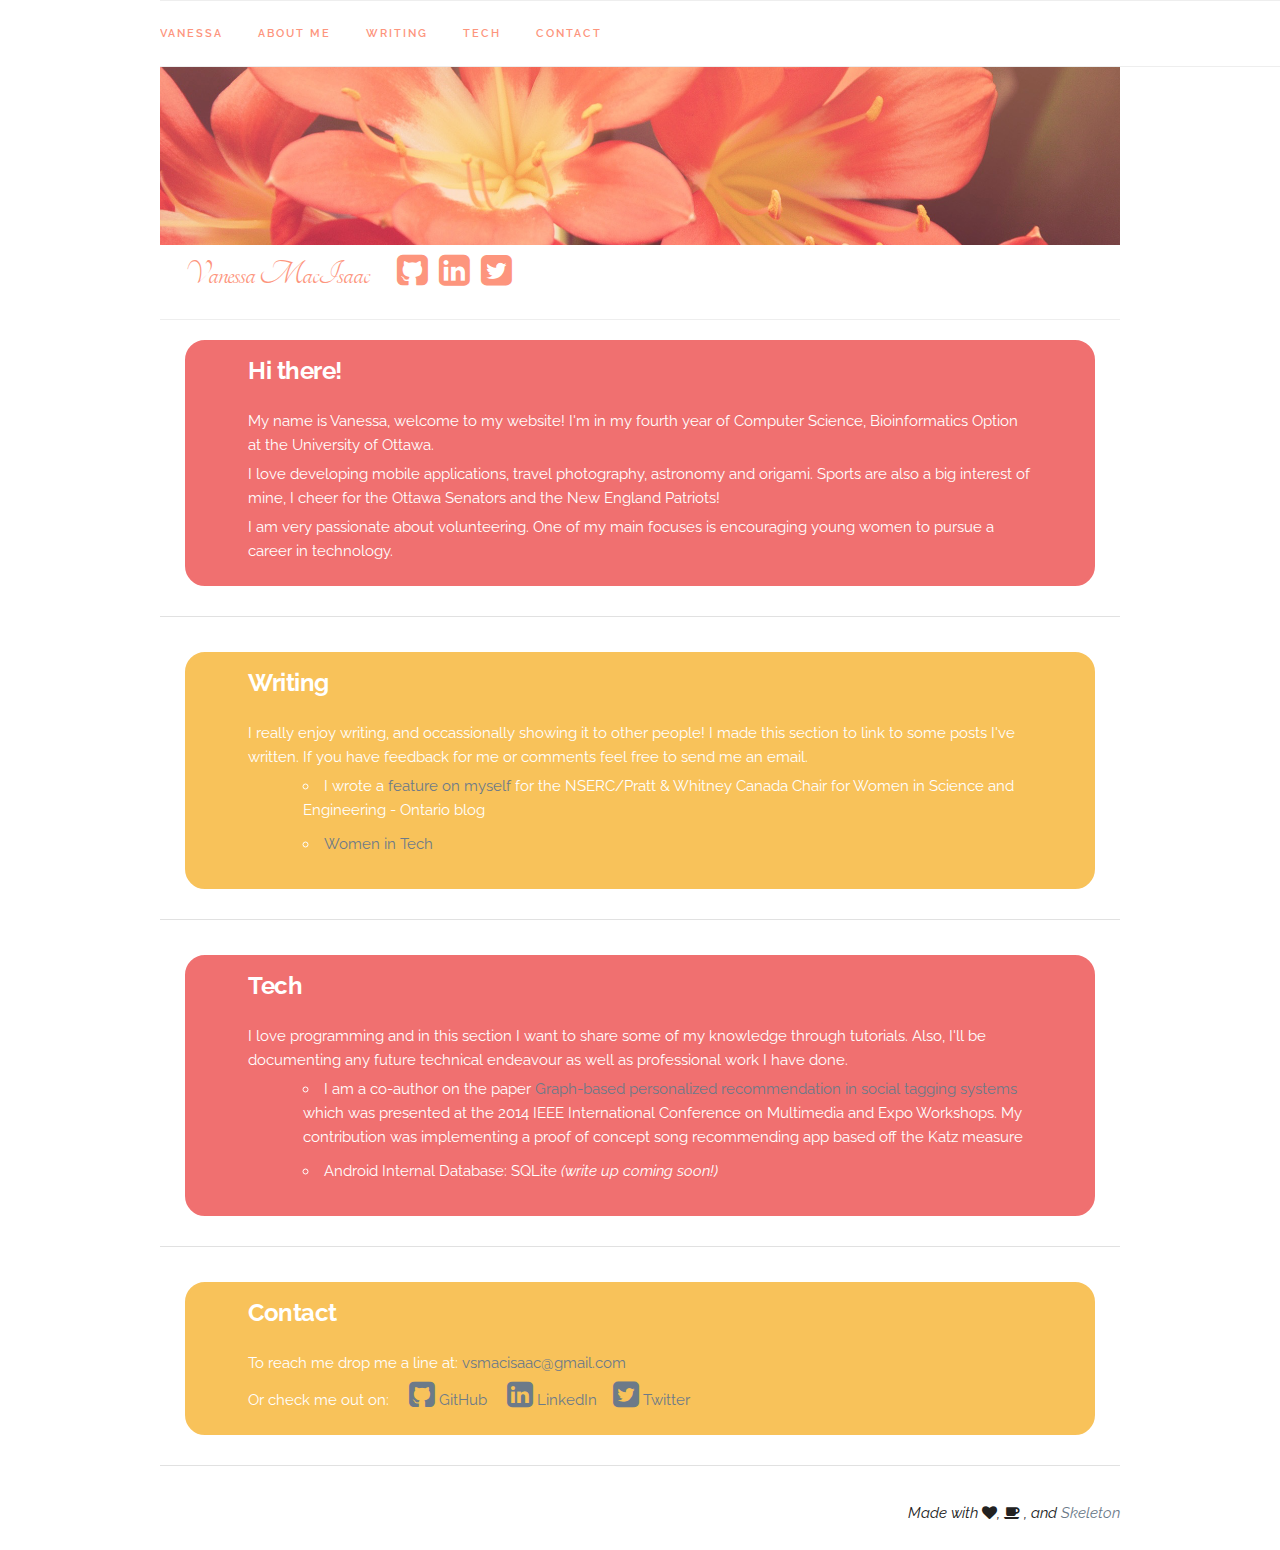
==== index.html @ 382b59af "update menu links" ====
<!DOCTYPE html>
<html lang="en">
<head>

  <!-- Basic Page Needs
  –––––––––––––––––––––––––––––––––––––––––––––––––– -->
  <meta charset="utf-8">
  <title>Vanessa MacIsaac</title>
  <meta name="description" content="Personal website of Vanessa MacIsaac">
  <meta name="author" content="Vanessa MacIsaac">

  <!-- Mobile Specific Metas
  –––––––––––––––––––––––––––––––––––––––––––––––––– -->
  <meta name="viewport" content="width=device-width, initial-scale=1">

  <!-- FONT
  –––––––––––––––––––––––––––––––––––––––––––––––––– -->
  <link href="//fonts.googleapis.com/css?family=Raleway:400,300,600" rel="stylesheet" type="text/css">
  <link rel="stylesheet" type="text/css" href="http://fonts.googleapis.com/css?family=Tangerine">
  <link href="font-awesome/css/font-awesome.min.css" rel="stylesheet" type="text/css">

  <!-- CSS
  –––––––––––––––––––––––––––––––––––––––––––––––––– -->
  <link rel="stylesheet" href="css/normalize.css">
  <link rel="stylesheet" href="css/skeleton.css">
  <link rel="stylesheet" href="css/styles.css">

  <!-- Favicon
  –––––––––––––––––––––––––––––––––––––––––––––––––– -->
  <link rel="icon" type="image/png" href="images/favicon.png">

</head>
<body>

  <!-- Primary Page Layout
  –––––––––––––––––––––––––––––––––––––––––––––––––– -->
  <div class="container">
    <nav class="navbar" class="container">
        <ul class="navbar-list">
          <li class="navbar-item"><a class="navbar-link" href="#Vanessa">Vanessa</a></li>
          <li class="navbar-item"><a class="navbar-link" href="#About-Me">About Me</a></li>
          <li class="navbar-item"><a class="navbar-link" href="#Writing">Writing</a></li>
          <li class="navbar-item"><a class="navbar-link" href="#Tech">Tech</a></li>
          <li class="navbar-item"><a class="navbar-link" href="#Contact">Contact</a></li>
        </ul>
    </nav>

    <div class="container-vanessa" id="Vanessa">
      <img  src="images/Flow.png" alt="Flowers" width="100%"/>
      <br>
      <div class="vanessa-text">
      <h3> Vanessa MacIsaac &nbsp; &nbsp; &nbsp;
        <a class="fa fa-github-square fa-1x" href="https://github.com/vanessaj"></a> &nbsp;
        <a class="fa fa-linkedin-square fa-1x" href="https://www.linkedin.com/profile/view?id=308721943" target="blank"></a> &nbsp;
        <a class="fa fa-twitter-square fa-1x" href="https://twitter.com/vanerama" target="blank"></a> &nbsp;
         
       </h3>
    </div>
    </div>

    <div class="container-pink" id="About-Me">
      <div class="container-text">
        <h5><b>Hi there!</b></h5>
        <p>My name is Vanessa, welcome to my website! I'm in my fourth year of Computer Science, Bioinformatics Option at the University of Ottawa.</p>
        <p>I love developing mobile applications, travel photography, astronomy and origami. Sports are also a big interest of mine, I cheer for the Ottawa Senators and the New England Patriots!</p>
        <p>I am very passionate about volunteering. One of my main focuses is encouraging young women to pursue a career in technology.</p>
      </div>
    </div>
    <hr>

    <div class="container-yellow" id="Posts">
      <div class="container-text">
        <h5><b>Writing</b></h5>
        <p>I really enjoy writing, and occassionally showing it to other people! I made this section to link to some posts I've written. If you have feedback for me or comments feel free to send me an email.
        <ul>
          <li>I wrote a <a href="http://scieng-women-ontario.ca/en/winit/nov-15-vanessa-macisaac/">feature on myself</a> for the NSERC/Pratt &amp; Whitney Canada Chair for Women in Science and Engineering - Ontario blog</li>
          <li><a href="wit.html">Women in Tech</a></li>
        </ul>
        </p>
      </div>
    </div>
    <hr>

    <div class="container-pink" id="Press">
      <div class="container-text">
        <h5><b>Tech</b></h5>
        <p>
          I love programming and in this section I want to share some of my knowledge through tutorials. Also, I'll be documenting any future technical endeavour as well as professional work I have done.
        </p>
        <ul>
          <li>I am a co-author on the paper <a href="http://www.computer.org/csdl/proceedings/icmew/2014/4717/00/06890593-abs.html">Graph-based personalized recommendation in social tagging systems</a> which was presented at the 2014 IEEE International Conference on Multimedia and Expo Workshops. My contribution was implementing a proof of concept song recommending app based off the Katz measure</li>
          <li>Android Internal Database: SQLite <i>(write up coming soon!)</i></li>
        </ul>
      </div>
    </div>
    <hr>
    <div class="container-yellow" id="Contact" class="row">
      
      <div class="container-text" class="one-third column">
        <h5><b>Contact</b></h5>
        <p>To reach me drop me a line at: <a href="mailto:vsmacisaac@gmail.com">vsmacisaac@gmail.com</a></p>
        
        <p>Or check me out on: &nbsp; &nbsp;
          <a href="https://github.com/vanessaj" target="blank"><i class="fa fa-github-square fa-2x"></i> GitHub</a>  &nbsp; &nbsp;
          <a href="https://www.linkedin.com/profile/view?id=308721943" target="blank"><i class="fa fa-linkedin-square fa-2x" ></i> LinkedIn</a>&nbsp; &nbsp; 
          <a href="https://twitter.com/vanerama" target="blank"><i class="fa fa-twitter-square fa-2x" ></i> Twitter</a>  
        </p>
      </div>  
    </div>
    <hr>

    <div class="u-pull-right">
      <p><i>Made with</i> <i class="fa fa-heart"></i><i>, </i><i class="fa fa-coffee"></i> <i>, and <a href="http://getskeleton.com/">Skeleton</a></i></p>
    </div>


  </div>

<!-- End Document
  –––––––––––––––––––––––––––––––––––––––––––––––––– -->
  <script>
  (function(i,s,o,g,r,a,m){i['GoogleAnalyticsObject']=r;i[r]=i[r]||function(){
  (i[r].q=i[r].q||[]).push(arguments)},i[r].l=1*new Date();a=s.createElement(o),
  m=s.getElementsByTagName(o)[0];a.async=1;a.src=g;m.parentNode.insertBefore(a,m)
  })(window,document,'script','//www.google-analytics.com/analytics.js','ga');

  ga('create', 'UA-59599109-1', 'auto');
  ga('send', 'pageview');

</script>
</body>
</html>
---- css/skeleton.css ----
/*
* Skeleton V2.0.4
* Copyright 2014, Dave Gamache
* www.getskeleton.com
* Free to use under the MIT license.
* http://www.opensource.org/licenses/mit-license.php
* 12/29/2014
*/


/* Table of contents
––––––––––––––––––––––––––––––––––––––––––––––––––
- Grid
- Base Styles
- Typography
- Links
- Buttons
- Forms
- Lists
- Code
- Tables
- Spacing
- Utilities
- Clearing
- Media Queries
*/


/* Grid
–––––––––––––––––––––––––––––––––––––––––––––––––– */
.container {
  position: relative;
  width: 100%;
  max-width: 960px;
  margin: 0 auto;
  padding: 0 20px;
  box-sizing: border-box; }
.column,
.columns {
  width: 100%;
  float: left;
  box-sizing: border-box; }

/* For devices larger than 400px */
@media (min-width: 400px) {
  .container {
    width: 85%;
    padding: 0; }
}

/* For devices larger than 550px */
@media (min-width: 550px) {
  .container {
    width: 80%; }
  .column,
  .columns {
    margin-left: 4%; }
  .column:first-child,
  .columns:first-child {
    margin-left: 0; }

  .one.column,
  .one.columns                    { width: 4.66666666667%; }
  .two.columns                    { width: 13.3333333333%; }
  .three.columns                  { width: 22%;            }
  .four.columns                   { width: 30.6666666667%; }
  .five.columns                   { width: 39.3333333333%; }
  .six.columns                    { width: 48%;            }
  .seven.columns                  { width: 56.6666666667%; }
  .eight.columns                  { width: 65.3333333333%; }
  .nine.columns                   { width: 74.0%;          }
  .ten.columns                    { width: 82.6666666667%; }
  .eleven.columns                 { width: 91.3333333333%; }
  .twelve.columns                 { width: 100%; margin-left: 0; }

  .one-third.column               { width: 30.6666666667%; }
  .two-thirds.column              { width: 65.3333333333%; }

  .one-half.column                { width: 48%; }

  /* Offsets */
  .offset-by-one.column,
  .offset-by-one.columns          { margin-left: 8.66666666667%; }
  .offset-by-two.column,
  .offset-by-two.columns          { margin-left: 17.3333333333%; }
  .offset-by-three.column,
  .offset-by-three.columns        { margin-left: 26%;            }
  .offset-by-four.column,
  .offset-by-four.columns         { margin-left: 34.6666666667%; }
  .offset-by-five.column,
  .offset-by-five.columns         { margin-left: 43.3333333333%; }
  .offset-by-six.column,
  .offset-by-six.columns          { margin-left: 52%;            }
  .offset-by-seven.column,
  .offset-by-seven.columns        { margin-left: 60.6666666667%; }
  .offset-by-eight.column,
  .offset-by-eight.columns        { margin-left: 69.3333333333%; }
  .offset-by-nine.column,
  .offset-by-nine.columns         { margin-left: 78.0%;          }
  .offset-by-ten.column,
  .offset-by-ten.columns          { margin-left: 86.6666666667%; }
  .offset-by-eleven.column,
  .offset-by-eleven.columns       { margin-left: 95.3333333333%; }

  .offset-by-one-third.column,
  .offset-by-one-third.columns    { margin-left: 34.6666666667%; }
  .offset-by-two-thirds.column,
  .offset-by-two-thirds.columns   { margin-left: 69.3333333333%; }

  .offset-by-one-half.column,
  .offset-by-one-half.columns     { margin-left: 52%; }

}


/* Base Styles
–––––––––––––––––––––––––––––––––––––––––––––––––– */
/* NOTE
html is set to 62.5% so that all the REM measurements throughout Skeleton
are based on 10px sizing. So basically 1.5rem = 15px :) */
html {
  font-size: 62.5%; }
body {
  font-size: 1.5em; /* currently ems cause chrome bug misinterpreting rems on body element */
  line-height: 1.6;
  font-weight: 400;
  font-family: "Raleway", "HelveticaNeue", "Helvetica Neue", Helvetica, Arial, sans-serif;
  color: #222; }


/* Typography
–––––––––––––––––––––––––––––––––––––––––––––––––– */
h1, h2, h3, h4, h5, h6 {
  margin-top: 0;
  margin-bottom: 2rem;
  font-weight: 300; }
h1 { font-size: 4.0rem; line-height: 1.2;  letter-spacing: -.1rem;}
h2 { font-size: 3.6rem; line-height: 1.25; letter-spacing: -.1rem; }
h3 { font-size: 3.0rem; line-height: 1.3;  letter-spacing: -.1rem; }
h4 { font-size: 2.4rem; line-height: 1.35; letter-spacing: -.08rem; }
h5 { font-size: 1.8rem; line-height: 1.5;  letter-spacing: -.05rem; }
h6 { font-size: 1.5rem; line-height: 1.6;  letter-spacing: 0; }

/* Larger than phablet */
@media (min-width: 550px) {
  h1 { font-size: 5.0rem; }
  h2 { font-size: 4.2rem; }
  h3 { font-size: 3.6rem; }
  h4 { font-size: 3.0rem; }
  h5 { font-size: 2.4rem; }
  h6 { font-size: 1.5rem; }
}

p {
  margin-top: 0; }


/* Links
–––––––––––––––––––––––––––––––––––––––––––––––––– */
a {
  text-decoration: none;
  color: #6C7A89; }
a:hover {
  color: #0FA0CE;
  /*color: #0FA0CE;*/ }



/* Buttons
–––––––––––––––––––––––––––––––––––––––––––––––––– */
.button,
button,
input[type="submit"],
input[type="reset"],
input[type="button"] {
  display: inline-block;
  height: 38px;
  padding: 0 30px;
  color: #555;
  text-align: center;
  font-size: 11px;
  font-weight: 600;
  line-height: 38px;
  letter-spacing: .1rem;
  text-transform: uppercase;
  text-decoration: none;
  white-space: nowrap;
  background-color: transparent;
  border-radius: 4px;
  border: 1px solid #bbb;
  cursor: pointer;
  box-sizing: border-box; }
.button:hover,
button:hover,
input[type="submit"]:hover,
input[type="reset"]:hover,
input[type="button"]:hover,
.button:focus,
button:focus,
input[type="submit"]:focus,
input[type="reset"]:focus,
input[type="button"]:focus {
  color: #333;
  border-color: #888;
  outline: 0; }
.button.button-primary,
button.button-primary,
input[type="submit"].button-primary,
input[type="reset"].button-primary,
input[type="button"].button-primary {
  color: #FFF;
  background-color: #33C3F0;
  border-color: #33C3F0; }
.button.button-primary:hover,
button.button-primary:hover,
input[type="submit"].button-primary:hover,
input[type="reset"].button-primary:hover,
input[type="button"].button-primary:hover,
.button.button-primary:focus,
button.button-primary:focus,
input[type="submit"].button-primary:focus,
input[type="reset"].button-primary:focus,
input[type="button"].button-primary:focus {
  color: #FFF;
  background-color: #1EAEDB;
  border-color: #1EAEDB; }


/* Forms
–––––––––––––––––––––––––––––––––––––––––––––––––– */
input[type="email"],
input[type="number"],
input[type="search"],
input[type="text"],
input[type="tel"],
input[type="url"],
input[type="password"],
textarea,
select {
  height: 38px;
  padding: 6px 10px; /* The 6px vertically centers text on FF, ignored by Webkit */
  background-color: #fff;
  border: 1px solid #D1D1D1;
  border-radius: 4px;
  box-shadow: none;
  box-sizing: border-box; }
/* Removes awkward default styles on some inputs for iOS */
input[type="email"],
input[type="number"],
input[type="search"],
input[type="text"],
input[type="tel"],
input[type="url"],
input[type="password"],
textarea {
  -webkit-appearance: none;
     -moz-appearance: none;
          appearance: none; }
textarea {
  min-height: 65px;
  padding-top: 6px;
  padding-bottom: 6px; }
input[type="email"]:focus,
input[type="number"]:focus,
input[type="search"]:focus,
input[type="text"]:focus,
input[type="tel"]:focus,
input[type="url"]:focus,
input[type="password"]:focus,
textarea:focus,
select:focus {
  border: 1px solid #33C3F0;
  outline: 0; }
label,
legend {
  display: block;
  margin-bottom: .5rem;
  font-weight: 600; }
fieldset {
  padding: 0;
  border-width: 0; }
input[type="checkbox"],
input[type="radio"] {
  display: inline; }
label > .label-body {
  display: inline-block;
  margin-left: .5rem;
  font-weight: normal; }


/* Lists
–––––––––––––––––––––––––––––––––––––––––––––––––– */
ul {
  list-style: circle inside; }
ol {
  list-style: decimal inside; }
ol, ul {
  padding-left: 0;
  margin-top: 0; }
ul ul,
ul ol,
ol ol,
ol ul {
  margin: 1.5rem 0 1.5rem 3rem;
  font-size: 90%; }
li {
  margin-bottom: 1rem; }


/* Code
–––––––––––––––––––––––––––––––––––––––––––––––––– */
code {
  padding: .2rem .5rem;
  margin: 0 .2rem;
  font-size: 90%;
  white-space: nowrap;
  background: #F1F1F1;
  border: 1px solid #E1E1E1;
  border-radius: 4px; }
pre > code {
  display: block;
  padding: 1rem 1.5rem;
  white-space: pre; }


/* Tables
–––––––––––––––––––––––––––––––––––––––––––––––––– */
th,
td {
  padding: 12px 15px;
  text-align: left;
  border-bottom: 1px solid #E1E1E1; }
th:first-child,
td:first-child {
  padding-left: 0; }
th:last-child,
td:last-child {
  padding-right: 0; }


/* Spacing
–––––––––––––––––––––––––––––––––––––––––––––––––– */
button,
.button {
  margin-bottom: 1rem; }
input,
textarea,
select,
fieldset {
  margin-bottom: 1.5rem; }
pre,
blockquote,
dl,
figure,
table,
p,
ul,
ol,
form {
  margin-bottom: 2.5rem; }


/* Utilities
–––––––––––––––––––––––––––––––––––––––––––––––––– */
.u-full-width {
  width: 100%;
  box-sizing: border-box; }
.u-max-full-width {
  max-width: 100%;
  box-sizing: border-box; }
.u-pull-right {
  float: right; }
.u-pull-left {
  float: left; }


/* Misc
–––––––––––––––––––––––––––––––––––––––––––––––––– */
hr {
  margin-top: 3rem;
  margin-bottom: 3.5rem;
  border-width: 0;
  border-top: 1px solid #E1E1E1; }


/* Clearing
–––––––––––––––––––––––––––––––––––––––––––––––––– */

/* Self Clearing Goodness */
.container:after,
.row:after,
.u-cf {
  content: "";
  display: table;
  clear: both; }


/* Media Queries
–––––––––––––––––––––––––––––––––––––––––––––––––– */
/*
Note: The best way to structure the use of media queries is to create the queries
near the relevant code. For example, if you wanted to change the styles for buttons
on small devices, paste the mobile query code up in the buttons section and style it
there.
*/


/* Larger than mobile */
@media (min-width: 400px) {}

/* Larger than phablet (also point when grid becomes active) */
@media (min-width: 550px) {}

/* Larger than tablet */
@media (min-width: 750px) {}

/* Larger than desktop */
@media (min-width: 1000px) {}

/* Larger than Desktop HD */
@media (min-width: 1200px) {}
---- css/styles.css ----
/*
  Light pink = #FCE3E3
  Light yellow = #FDEFD4
  Dark Pink = #F07070
  Dark Yellow = #F8C25A
*/
.navbar-list a {
  text-decoration: none;
  color: #fd957d; 
}
.navbar-list a:hover {
  color: #f53558; 
}
.vanessa-text a{
  text-decoration: none;
  color: #fd957d;
}
.vanessa-text a:hover{
  color:#f53558;
}
.vanessa-text{
  font-family: "Tangerine", Arial, Serif;
  margin-left: 25px;
  color: #fd957d;
  margin-bottom: 0px;
}
.lpink{
  color: #fd957d;
}
.container-vanessa{
  border-bottom: 1px solid #eee;
}

.container-text p{
  margin-bottom: 5px;
}

@media (min-width:1px){
  .container-text{
    margin: 5px 2px 15px 2px;
    color: white;
  }
  .container-text ul{
    margin-left: 1px;
  }

  .container-pink{
    border: solid;
    border-radius: 20px;
    border-color: #F07070;
    padding: 5px;
    margin: 5px 0px;
    background-color: #F07070;
  }

  .container-yellow{
    border: solid;
    border-radius: 20px;
    border-color: #F8C25A;
    padding: 5px;
    margin-top: 10px;
    margin-bottom: 10px;
    background-color: #F8C25A;
  }
}

@media (min-width: 400px){
  .container-text ul{
    margin-left: 55px;
  }
  .container-text{
    margin: 5px 2px 15px 2px;
    color: white;
  }
}


/* Larger than phone */
@media (min-width: 550px) {
  .container-text ul{
    margin-left: 55px;
  }
  .container-text{
    margin: 5px 55px 15px 55px;
    color: white;
  }

  .container-pink{
    border: solid;
    border-radius: 20px;
    border-color: #F07070;
    padding: 5px;
    margin: 20px 25px;
    background-color: #F07070;
  }

  .container-yellow{
    border: solid;
    border-radius: 20px;
    border-color: #F8C25A;
    padding: 5px;
    margin: 20px 25px;
    background-color: #F8C25A;
  }

  .header {
    margin-top: 18rem; }
  .value-props {
    margin-top: 9rem;
    margin-bottom: 7rem; }
  .value-img {
    margin-bottom: 1rem; }
  .example-grid .column,
  .example-grid .columns {
    margin-bottom: 1.5rem; }
  .docs-section {
    padding: 6rem 0; }
  .example-send-yourself-copy {
    float: right;
    margin-top: 12px; }
  .example-screenshot-wrapper {
    position: absolute;
    width: 48%;
    height: 100%;
    left: 0;
    max-height: none; }
}

/* Larger than tablet */
@media (min-width: 750px) {
  /* Navbar */
  .navbar + .docs-section {
    border-top-width: 0; }
  .navbar,
  .navbar-spacer {
    display: block;
    width: 100%;
    height: 6.5rem;
    background: #fff;
    z-index: 99;
    border-top: 1px solid #eee;
    border-bottom: 1px solid #eee; }
  .navbar-spacer {
    display: none; }
  .navbar > .container {
    width: 100%; }
  .navbar-list {
    list-style: none;
    margin-bottom: 0; }
  .navbar-item {
    position: relative;
    float: left;
    margin-bottom: 0; }
    .navbar{
      position: fixed;
    }
  .navbar-link {
    text-transform: uppercase;
    font-size: 11px;
    font-weight: 600;
    letter-spacing: .2rem;
    margin-right: 35px;
    text-decoration: none;
    line-height: 6.5rem;
    color: #fd957d; }
  .navbar-link.active {
    color: #f53558; }
  .has-docked-nav .navbar {
    position: fixed;
    top: 0;
    left: 0; }
  .has-docked-nav .navbar-spacer {
    display: block; }
  /* Re-overiding the width 100% declaration to match size of % based container */
  .has-docked-nav .navbar > .container {
    width: 80%; }
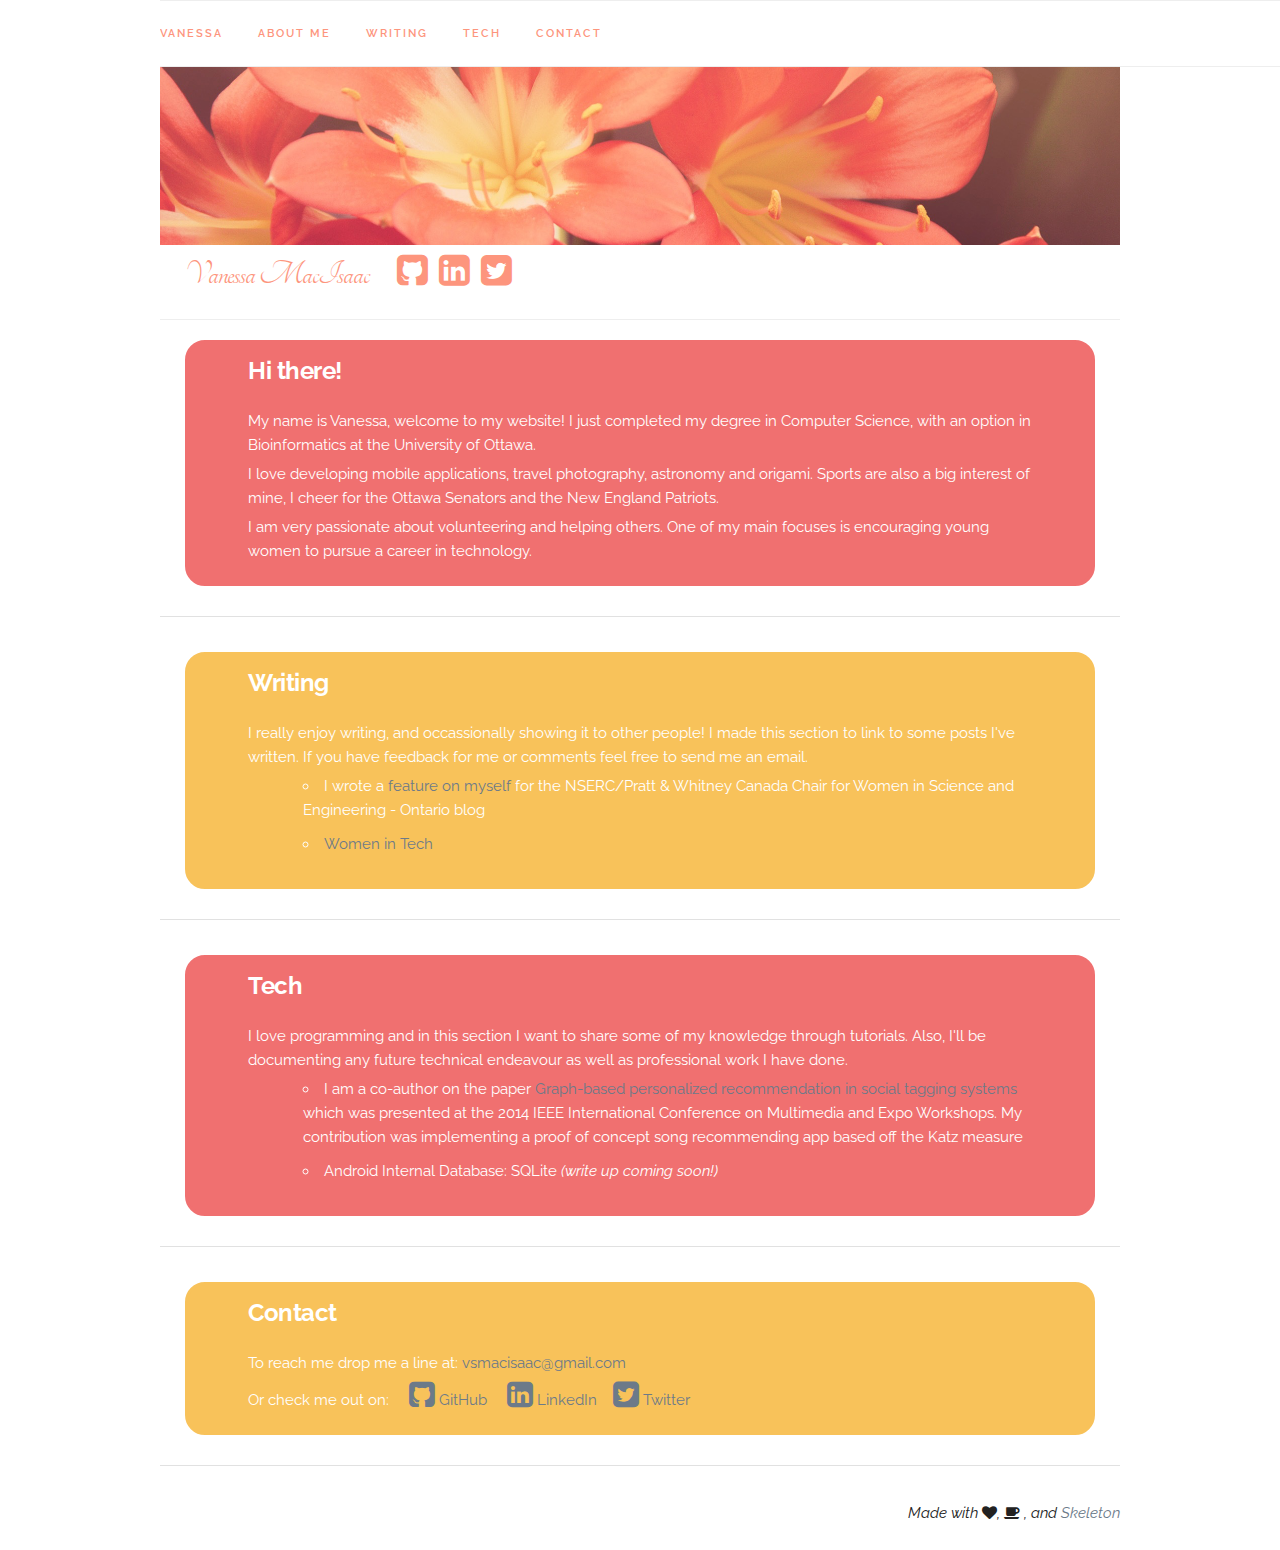
==== commit de8f2e89: "bio update, wit list of women in photos" ====
--- a/index.html
+++ b/index.html
@@ -61,9 +61,9 @@
     <div class="container-pink" id="About-Me">
       <div class="container-text">
         <h5><b>Hi there!</b></h5>
-        <p>My name is Vanessa, welcome to my website! I'm in my fourth year of Computer Science, Bioinformatics Option at the University of Ottawa.</p>
-        <p>I love developing mobile applications, travel photography, astronomy and origami. Sports are also a big interest of mine, I cheer for the Ottawa Senators and the New England Patriots!</p>
-        <p>I am very passionate about volunteering. One of my main focuses is encouraging young women to pursue a career in technology.</p>
+        <p>My name is Vanessa, welcome to my website! I just completed my degree in Computer Science, with an option in Bioinformatics at the University of Ottawa.</p>
+        <p>I love developing mobile applications, travel photography, astronomy and origami. Sports are also a big interest of mine, I cheer for the Ottawa Senators and the New England Patriots.</p>
+        <p>I am very passionate about volunteering and helping others. One of my main focuses is encouraging young women to pursue a career in technology.</p>
       </div>
     </div>
     <hr>
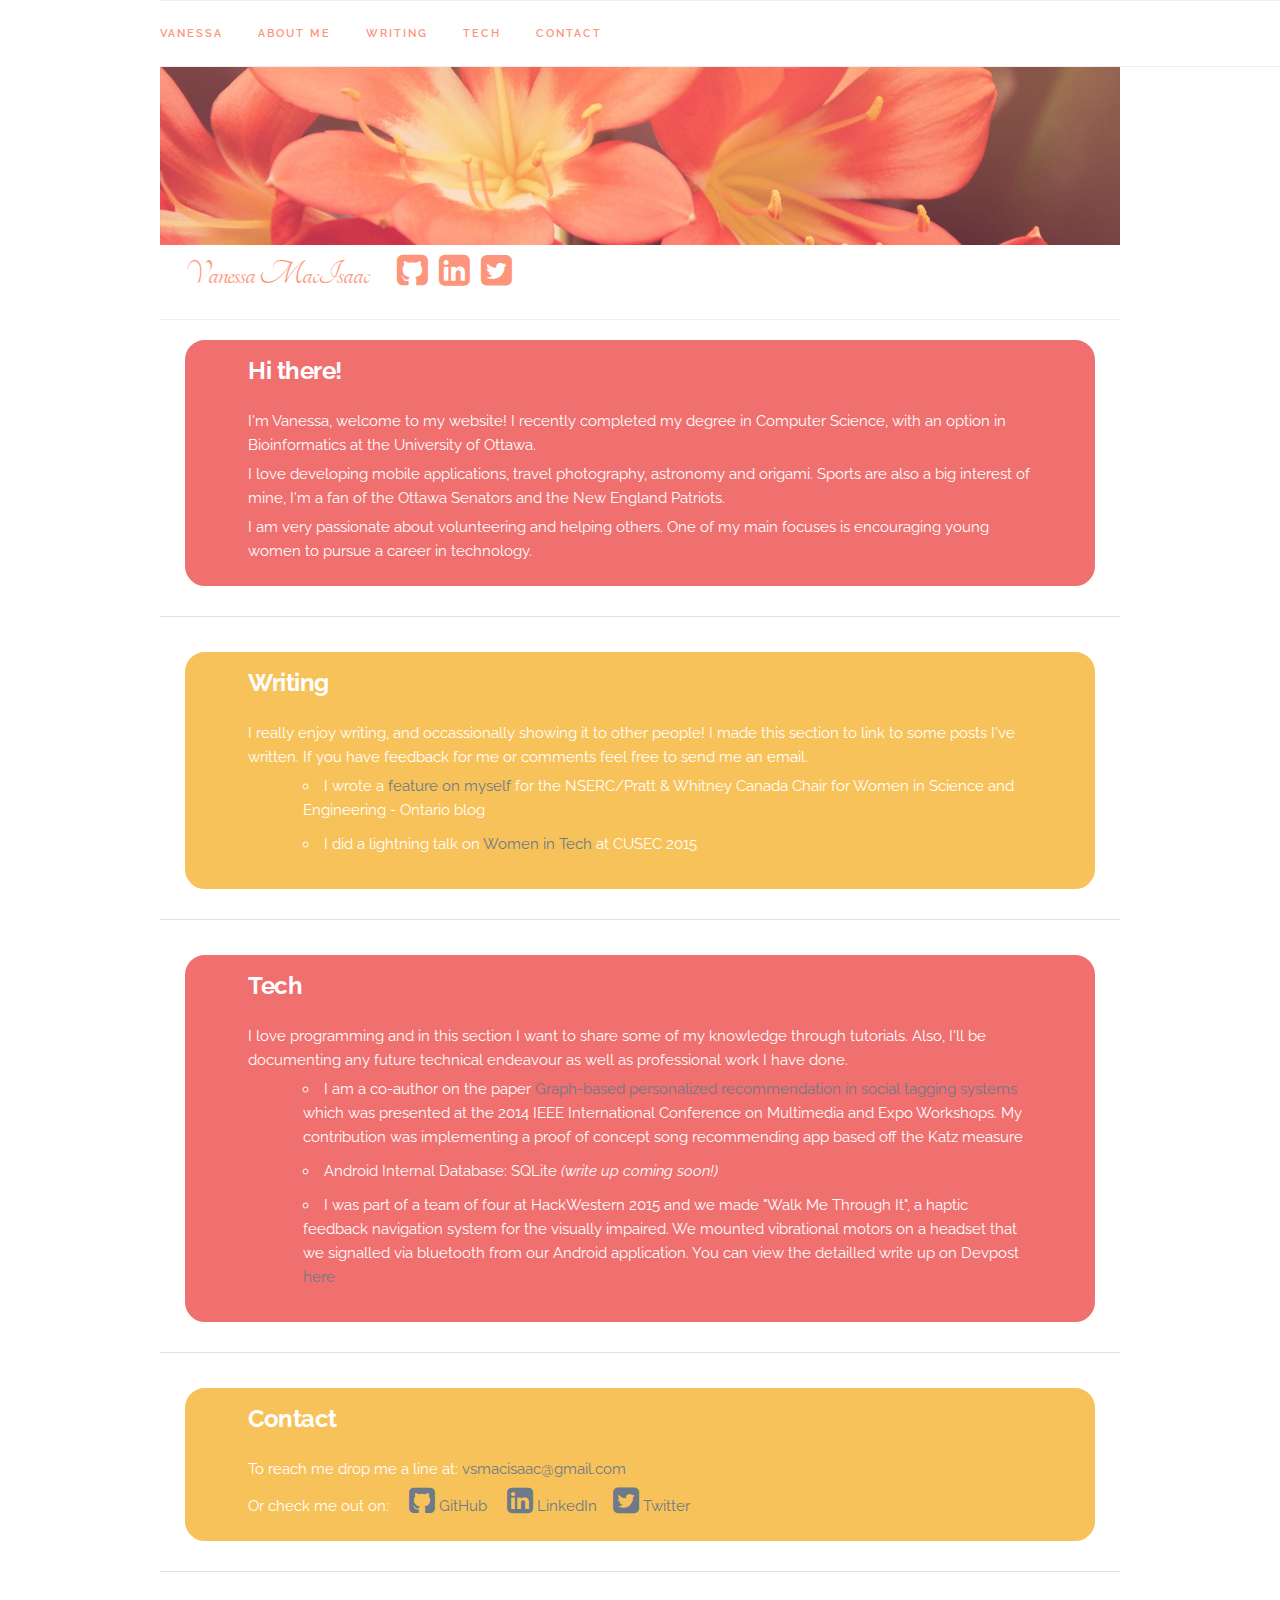
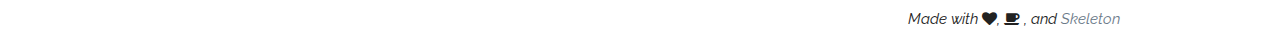
==== commit 5e69f143: "editing main page, adding WMTI" ====
--- a/index.html
+++ b/index.html
@@ -61,27 +61,27 @@
     <div class="container-pink" id="About-Me">
       <div class="container-text">
         <h5><b>Hi there!</b></h5>
-        <p>My name is Vanessa, welcome to my website! I just completed my degree in Computer Science, with an option in Bioinformatics at the University of Ottawa.</p>
-        <p>I love developing mobile applications, travel photography, astronomy and origami. Sports are also a big interest of mine, I cheer for the Ottawa Senators and the New England Patriots.</p>
+        <p>I'm Vanessa, welcome to my website! I recently completed my degree in Computer Science, with an option in Bioinformatics at the University of Ottawa.</p>
+        <p>I love developing mobile applications, travel photography, astronomy and origami. Sports are also a big interest of mine, I'm a fan of the Ottawa Senators and the New England Patriots.</p>
         <p>I am very passionate about volunteering and helping others. One of my main focuses is encouraging young women to pursue a career in technology.</p>
       </div>
     </div>
     <hr>
 
-    <div class="container-yellow" id="Posts">
+    <div class="container-yellow" id="Writing">
       <div class="container-text">
         <h5><b>Writing</b></h5>
         <p>I really enjoy writing, and occassionally showing it to other people! I made this section to link to some posts I've written. If you have feedback for me or comments feel free to send me an email.
         <ul>
           <li>I wrote a <a href="http://scieng-women-ontario.ca/en/winit/nov-15-vanessa-macisaac/">feature on myself</a> for the NSERC/Pratt &amp; Whitney Canada Chair for Women in Science and Engineering - Ontario blog</li>
-          <li><a href="wit.html">Women in Tech</a></li>
+          <li>I did a lightning talk on <a href="wit.html">Women in Tech</a> at CUSEC 2015</li>
         </ul>
         </p>
       </div>
     </div>
     <hr>
 
-    <div class="container-pink" id="Press">
+    <div class="container-pink" id="Tech">
       <div class="container-text">
         <h5><b>Tech</b></h5>
         <p>
@@ -90,6 +90,7 @@
         <ul>
           <li>I am a co-author on the paper <a href="http://www.computer.org/csdl/proceedings/icmew/2014/4717/00/06890593-abs.html">Graph-based personalized recommendation in social tagging systems</a> which was presented at the 2014 IEEE International Conference on Multimedia and Expo Workshops. My contribution was implementing a proof of concept song recommending app based off the Katz measure</li>
           <li>Android Internal Database: SQLite <i>(write up coming soon!)</i></li>
+          <li>I was part of a team of four at HackWestern 2015 and we made "Walk Me Through It", a haptic feedback navigation system for the visually impaired. We mounted vibrational motors on a headset that we signalled via bluetooth from our Android application. You can view the detailled write up on Devpost <a href="http://devpost.com/software/walk-me-through-it">here</a></li>
         </ul>
       </div>
     </div>
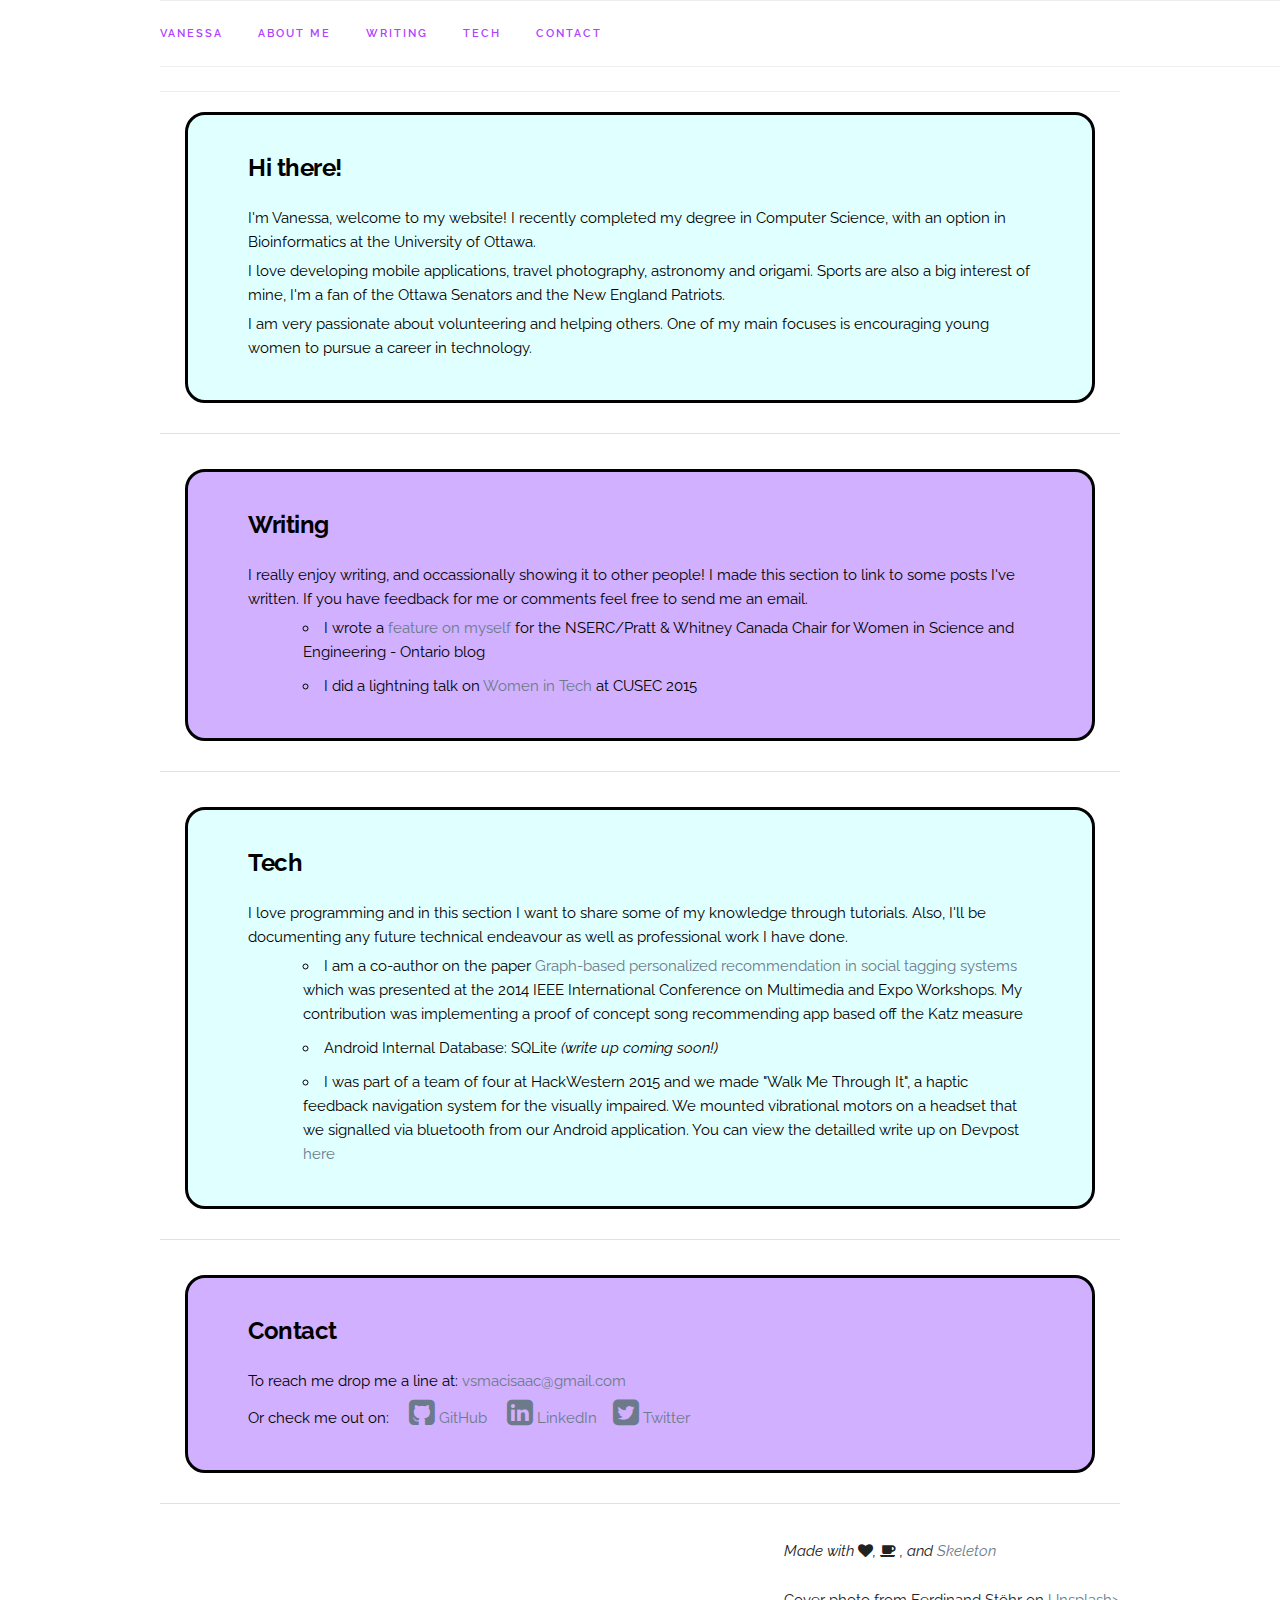
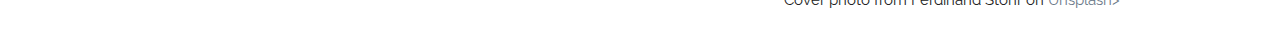
==== commit 04ab9461: "New website theme" ====
--- a/index.html
+++ b/index.html
@@ -46,7 +46,7 @@
     </nav>
 
     <div class="container-vanessa" id="Vanessa">
-      <img  src="images/Flow.png" alt="Flowers" width="100%"/>
+      <img  src="images/geo_ferdinand_stohr.jpg" alt="Geometric purple and blue pattern. Image by Ferdinand Stohr" width="100%"/>
       <br>
       <div class="vanessa-text">
       <h3> Vanessa MacIsaac &nbsp; &nbsp; &nbsp;
@@ -58,7 +58,7 @@
     </div>
     </div>
 
-    <div class="container-pink" id="About-Me">
+    <div class="container-aqua" id="About-Me">
       <div class="container-text">
         <h5><b>Hi there!</b></h5>
         <p>I'm Vanessa, welcome to my website! I recently completed my degree in Computer Science, with an option in Bioinformatics at the University of Ottawa.</p>
@@ -68,7 +68,7 @@
     </div>
     <hr>
 
-    <div class="container-yellow" id="Writing">
+    <div class="container-purple" id="Writing">
       <div class="container-text">
         <h5><b>Writing</b></h5>
         <p>I really enjoy writing, and occassionally showing it to other people! I made this section to link to some posts I've written. If you have feedback for me or comments feel free to send me an email.
@@ -81,7 +81,7 @@
     </div>
     <hr>
 
-    <div class="container-pink" id="Tech">
+    <div class="container-aqua" id="Tech">
       <div class="container-text">
         <h5><b>Tech</b></h5>
         <p>
@@ -95,7 +95,7 @@
       </div>
     </div>
     <hr>
-    <div class="container-yellow" id="Contact" class="row">
+    <div class="container-purple" id="Contact" class="row">
       
       <div class="container-text" class="one-third column">
         <h5><b>Contact</b></h5>
@@ -112,6 +112,7 @@
 
     <div class="u-pull-right">
       <p><i>Made with</i> <i class="fa fa-heart"></i><i>, </i><i class="fa fa-coffee"></i> <i>, and <a href="http://getskeleton.com/">Skeleton</a></i></p>
+      <p>Cover photo from Ferdinand Stöhr on <a href="https://unsplash.com">Unsplash></a><p>
     </div>
 
 
--- a/css/styles.css
+++ b/css/styles.css
@@ -3,29 +3,31 @@
   Light yellow = #FDEFD4
   Dark Pink = #F07070
   Dark Yellow = #F8C25A
+  Aqua = #57FEFF
+  Purple = #B041FF
 */
 .navbar-list a {
   text-decoration: none;
-  color: #fd957d; 
+  color: #B041FF; 
 }
 .navbar-list a:hover {
-  color: #f53558; 
+  color: #57FEFF; 
 }
 .vanessa-text a{
   text-decoration: none;
-  color: #fd957d;
+  color: #B041FF;
 }
 .vanessa-text a:hover{
-  color:#f53558;
+  color:#57FEFF;
 }
 .vanessa-text{
   font-family: "Tangerine", Arial, Serif;
   margin-left: 25px;
-  color: #fd957d;
+  color: #B041FF;
   margin-bottom: 0px;
 }
 .lpink{
-  color: #fd957d;
+  color: #B041FF;
 }
 .container-vanessa{
   border-bottom: 1px solid #eee;
@@ -38,29 +40,29 @@
 @media (min-width:1px){
   .container-text{
     margin: 5px 2px 15px 2px;
-    color: white;
+    color: black;
   }
   .container-text ul{
     margin-left: 1px;
   }
 
-  .container-pink{
+  .container-aqua{
     border: solid;
     border-radius: 20px;
-    border-color: #F07070;
+    border-color: black;
     padding: 5px;
     margin: 5px 0px;
-    background-color: #F07070;
+    background-color: #E0FFFF;
   }
 
-  .container-yellow{
+  .container-purple{
     border: solid;
     border-radius: 20px;
-    border-color: #F8C25A;
+    border-color: black;
     padding: 5px;
     margin-top: 10px;
     margin-bottom: 10px;
-    background-color: #F8C25A;
+    background-color: #D0B0FF;
   }
 }
 
@@ -81,26 +83,26 @@
     margin-left: 55px;
   }
   .container-text{
-    margin: 5px 55px 15px 55px;
-    color: white;
+    margin: 30px 55px 35px 55px;
+    color: black;
   }
 
-  .container-pink{
+  .container-aqua{
     border: solid;
     border-radius: 20px;
-    border-color: #F07070;
+    border-color: black;
     padding: 5px;
     margin: 20px 25px;
-    background-color: #F07070;
+    background-color: #E0FFFF;
   }
 
-  .container-yellow{
+  .container-purple{
     border: solid;
     border-radius: 20px;
-    border-color: #F8C25A;
+    border-color: black;
     padding: 5px;
     margin: 20px 25px;
-    background-color: #F8C25A;
+    background-color: #D0B0FF;
   }
 
   .header {
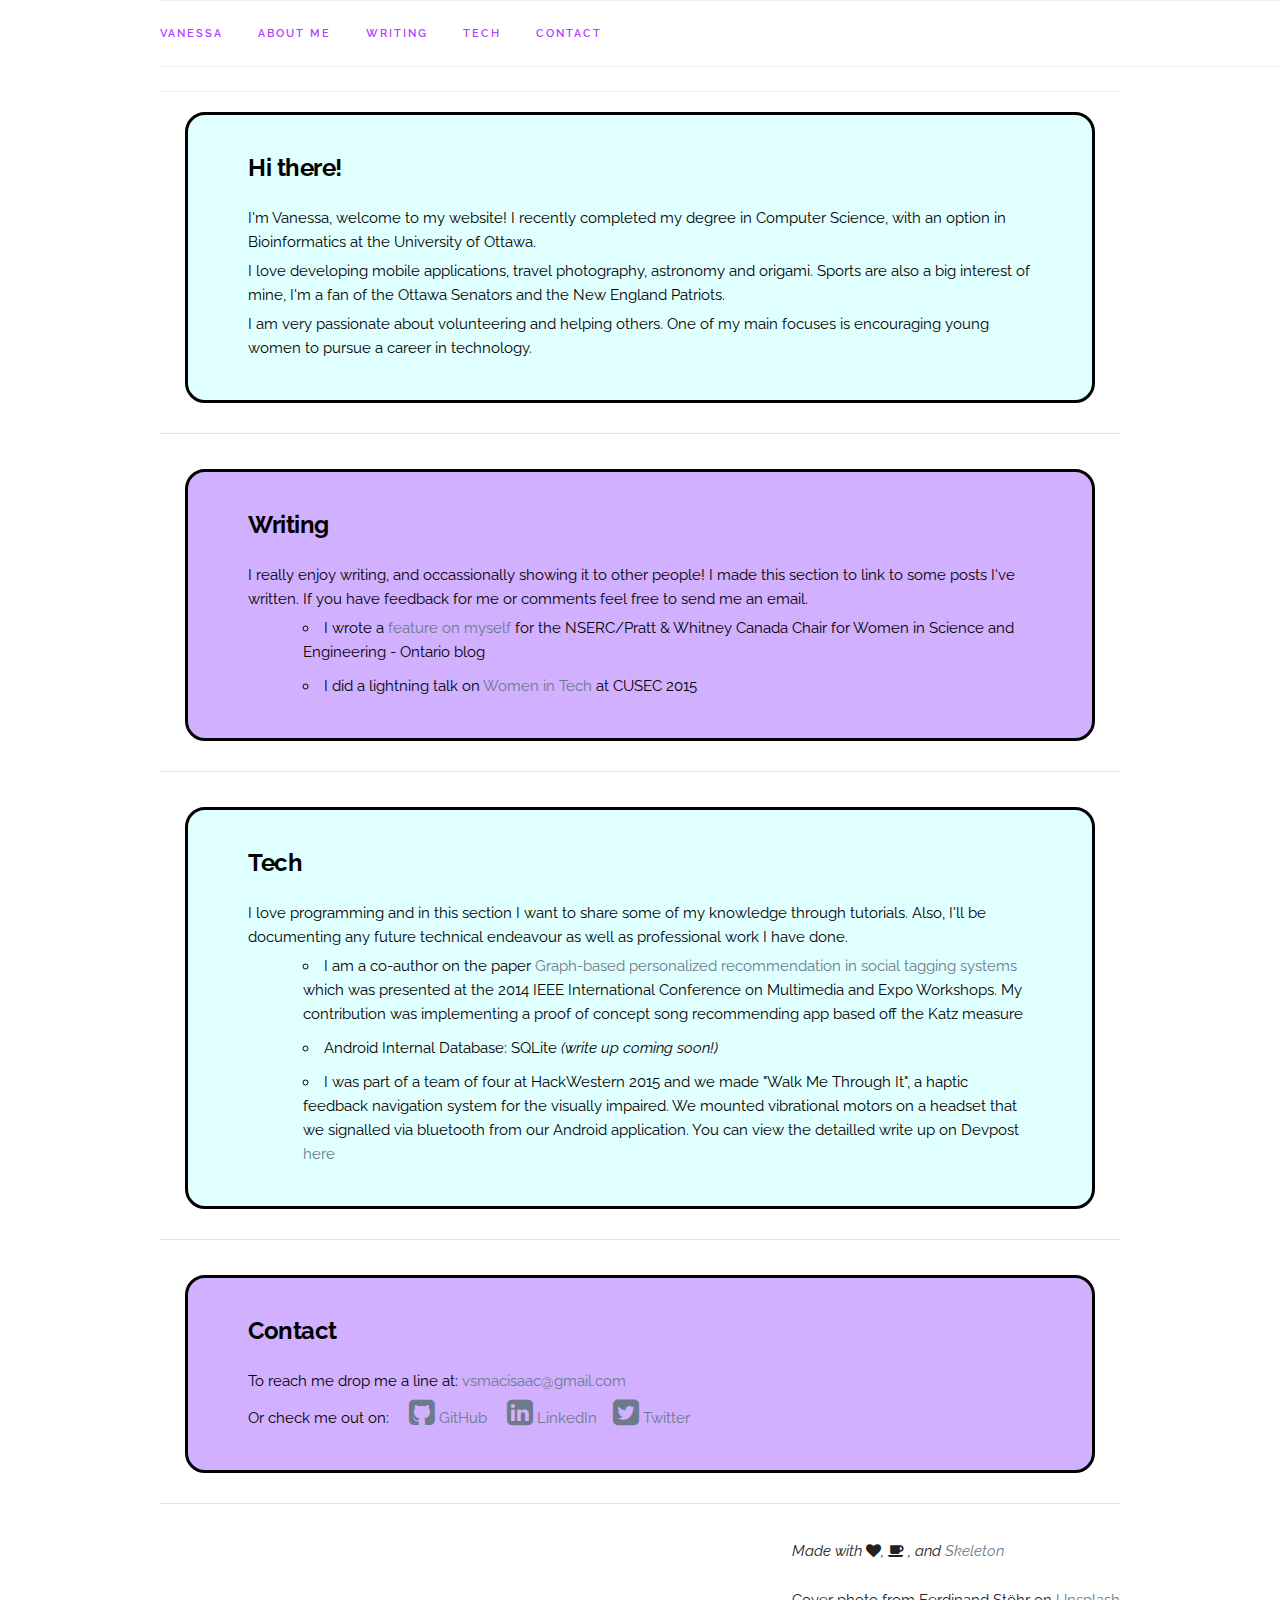
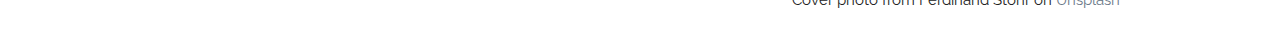
==== commit df5dc035: "fixing typo" ====
--- a/index.html
+++ b/index.html
@@ -112,7 +112,7 @@
 
     <div class="u-pull-right">
       <p><i>Made with</i> <i class="fa fa-heart"></i><i>, </i><i class="fa fa-coffee"></i> <i>, and <a href="http://getskeleton.com/">Skeleton</a></i></p>
-      <p>Cover photo from Ferdinand Stöhr on <a href="https://unsplash.com">Unsplash></a><p>
+      <p>Cover photo from Ferdinand Stöhr on <a href="https://unsplash.com">Unsplash</a><p>
     </div>
 
 
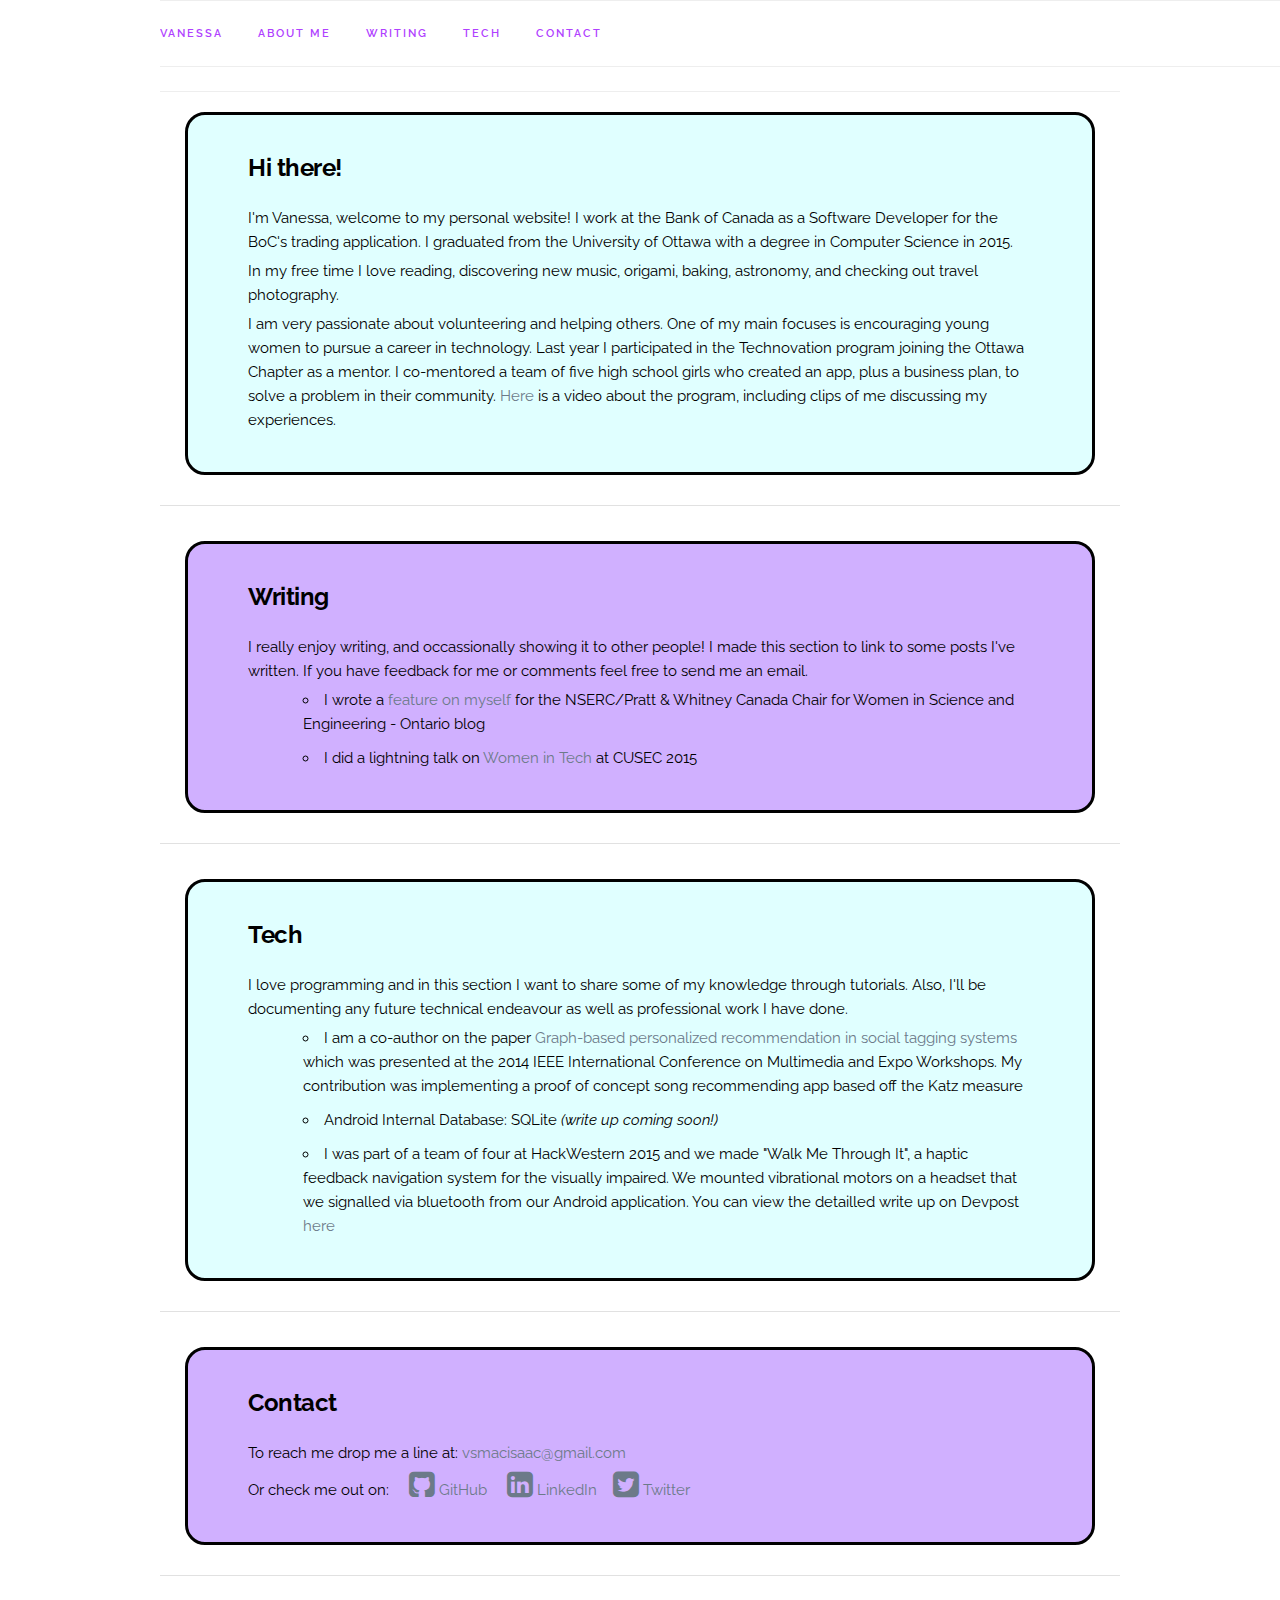
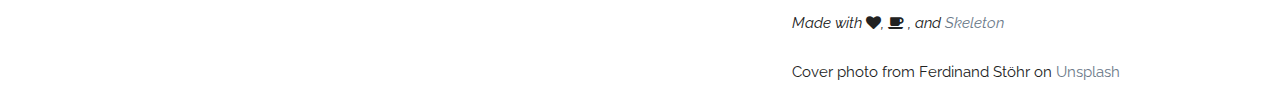
==== commit bbc6bcd4: "Editing intro section" ====
--- a/index.html
+++ b/index.html
@@ -61,9 +61,9 @@
     <div class="container-aqua" id="About-Me">
       <div class="container-text">
         <h5><b>Hi there!</b></h5>
-        <p>I'm Vanessa, welcome to my website! I recently completed my degree in Computer Science, with an option in Bioinformatics at the University of Ottawa.</p>
-        <p>I love developing mobile applications, travel photography, astronomy and origami. Sports are also a big interest of mine, I'm a fan of the Ottawa Senators and the New England Patriots.</p>
-        <p>I am very passionate about volunteering and helping others. One of my main focuses is encouraging young women to pursue a career in technology.</p>
+        <p>I'm Vanessa, welcome to my personal website! I work at the Bank of Canada as a Software Developer for the BoC's trading application. I graduated from the University of Ottawa with a degree in Computer Science in 2015.</p>
+        <p>In my free time I love reading, discovering new music, origami, baking, astronomy, and checking out travel photography.</p>
+        <p>I am very passionate about volunteering and helping others. One of my main focuses is encouraging young women to pursue a career in technology. Last year I participated in the Technovation program joining the Ottawa Chapter as a mentor. I co-mentored a team of five high school girls who created an app, plus a business plan, to solve a problem in their community. <a href="https://www.youtube.com/watch?v=hqMpFuso-7I">Here</a> is a video about the program, including clips of me discussing my experiences.</p>
       </div>
     </div>
     <hr>
--- a/css/styles.css
+++ b/css/styles.css
@@ -39,7 +39,7 @@
 
 @media (min-width:1px){
   .container-text{
-    margin: 5px 2px 15px 2px;
+    margin: 10px 10px 15px 10px;
     color: black;
   }
   .container-text ul{
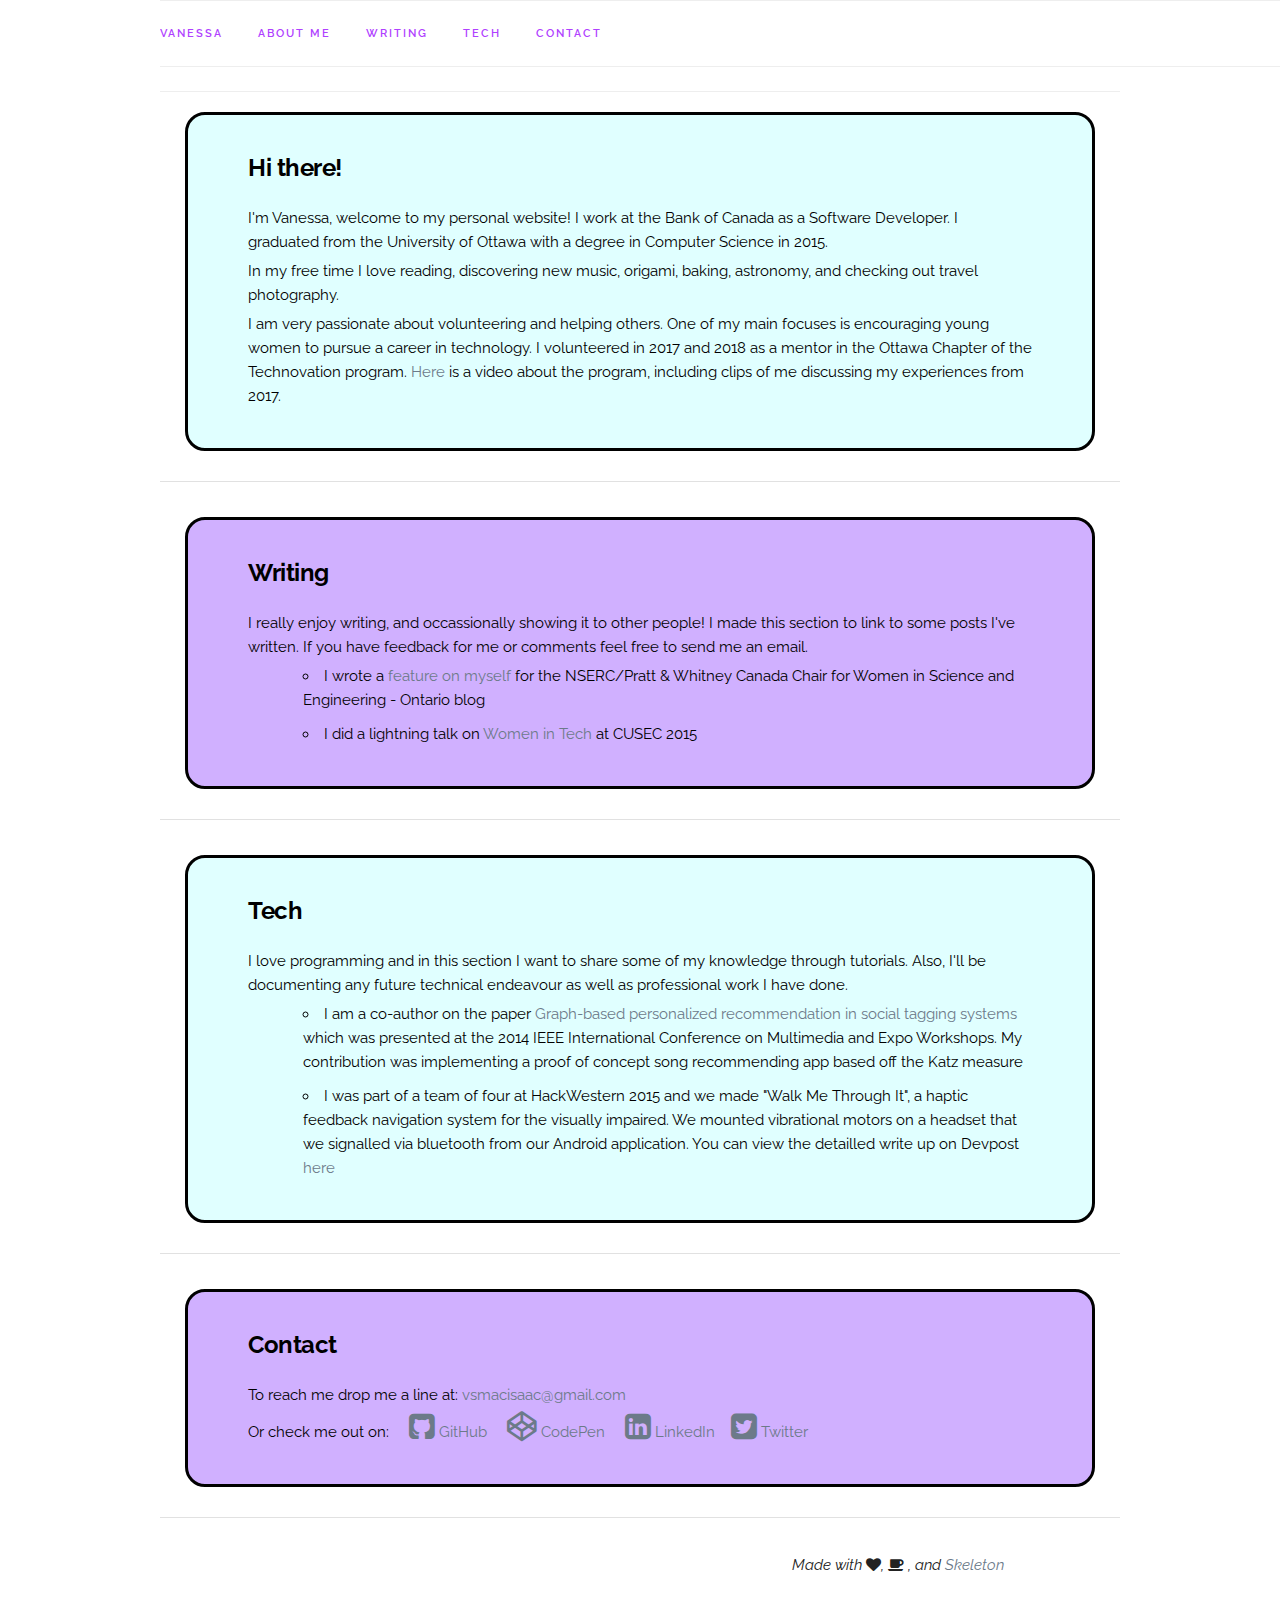
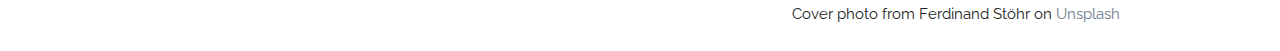
==== commit f65db028: "Updating homepage to add CodePen, change hover text colour of links" ====
--- a/index.html
+++ b/index.html
@@ -51,6 +51,7 @@
       <div class="vanessa-text">
       <h3> Vanessa MacIsaac &nbsp; &nbsp; &nbsp;
         <a class="fa fa-github-square fa-1x" href="https://github.com/vanessaj"></a> &nbsp;
+        <a class="fa fa-codepen fa-1x" href="https://codepen.io/vanerama/#"></a> &nbsp;
         <a class="fa fa-linkedin-square fa-1x" href="https://www.linkedin.com/profile/view?id=308721943" target="blank"></a> &nbsp;
         <a class="fa fa-twitter-square fa-1x" href="https://twitter.com/vanerama" target="blank"></a> &nbsp;
          
@@ -61,9 +62,9 @@
     <div class="container-aqua" id="About-Me">
       <div class="container-text">
         <h5><b>Hi there!</b></h5>
-        <p>I'm Vanessa, welcome to my personal website! I work at the Bank of Canada as a Software Developer for the BoC's trading application. I graduated from the University of Ottawa with a degree in Computer Science in 2015.</p>
+        <p>I'm Vanessa, welcome to my personal website! I work at the Bank of Canada as a Software Developer. I graduated from the University of Ottawa with a degree in Computer Science in 2015.</p>
         <p>In my free time I love reading, discovering new music, origami, baking, astronomy, and checking out travel photography.</p>
-        <p>I am very passionate about volunteering and helping others. One of my main focuses is encouraging young women to pursue a career in technology. Last year I participated in the Technovation program joining the Ottawa Chapter as a mentor. I co-mentored a team of five high school girls who created an app, plus a business plan, to solve a problem in their community. <a href="https://www.youtube.com/watch?v=hqMpFuso-7I">Here</a> is a video about the program, including clips of me discussing my experiences.</p>
+        <p>I am very passionate about volunteering and helping others. One of my main focuses is encouraging young women to pursue a career in technology. I volunteered in 2017 and 2018 as a mentor in the Ottawa Chapter of the Technovation program. <a href="https://www.youtube.com/watch?v=hqMpFuso-7I">Here</a> is a video about the program, including clips of me discussing my experiences from 2017.</p>
       </div>
     </div>
     <hr>
@@ -89,7 +90,6 @@
         </p>
         <ul>
           <li>I am a co-author on the paper <a href="http://www.computer.org/csdl/proceedings/icmew/2014/4717/00/06890593-abs.html">Graph-based personalized recommendation in social tagging systems</a> which was presented at the 2014 IEEE International Conference on Multimedia and Expo Workshops. My contribution was implementing a proof of concept song recommending app based off the Katz measure</li>
-          <li>Android Internal Database: SQLite <i>(write up coming soon!)</i></li>
           <li>I was part of a team of four at HackWestern 2015 and we made "Walk Me Through It", a haptic feedback navigation system for the visually impaired. We mounted vibrational motors on a headset that we signalled via bluetooth from our Android application. You can view the detailled write up on Devpost <a href="http://devpost.com/software/walk-me-through-it">here</a></li>
         </ul>
       </div>
@@ -103,6 +103,7 @@
         
         <p>Or check me out on: &nbsp; &nbsp;
           <a href="https://github.com/vanessaj" target="blank"><i class="fa fa-github-square fa-2x"></i> GitHub</a>  &nbsp; &nbsp;
+          <a href="https://codepen.io/vanerama/#" target="blank"><i class="fa fa-codepen fa-2x"></i> CodePen</a>  &nbsp; &nbsp;
           <a href="https://www.linkedin.com/profile/view?id=308721943" target="blank"><i class="fa fa-linkedin-square fa-2x" ></i> LinkedIn</a>&nbsp; &nbsp; 
           <a href="https://twitter.com/vanerama" target="blank"><i class="fa fa-twitter-square fa-2x" ></i> Twitter</a>  
         </p>
--- a/css/styles.css
+++ b/css/styles.css
@@ -4,6 +4,7 @@
   Dark Pink = #F07070
   Dark Yellow = #F8C25A
   Aqua = #57FEFF
+  Turquoise =   #40E0D0
   Purple = #B041FF
 */
 .navbar-list a {
@@ -11,14 +12,14 @@
   color: #B041FF; 
 }
 .navbar-list a:hover {
-  color: #57FEFF; 
+  color: #40E0D0; 
 }
 .vanessa-text a{
   text-decoration: none;
   color: #B041FF;
 }
 .vanessa-text a:hover{
-  color:#57FEFF;
+  color:#40E0D0;
 }
 .vanessa-text{
   font-family: "Tangerine", Arial, Serif;
